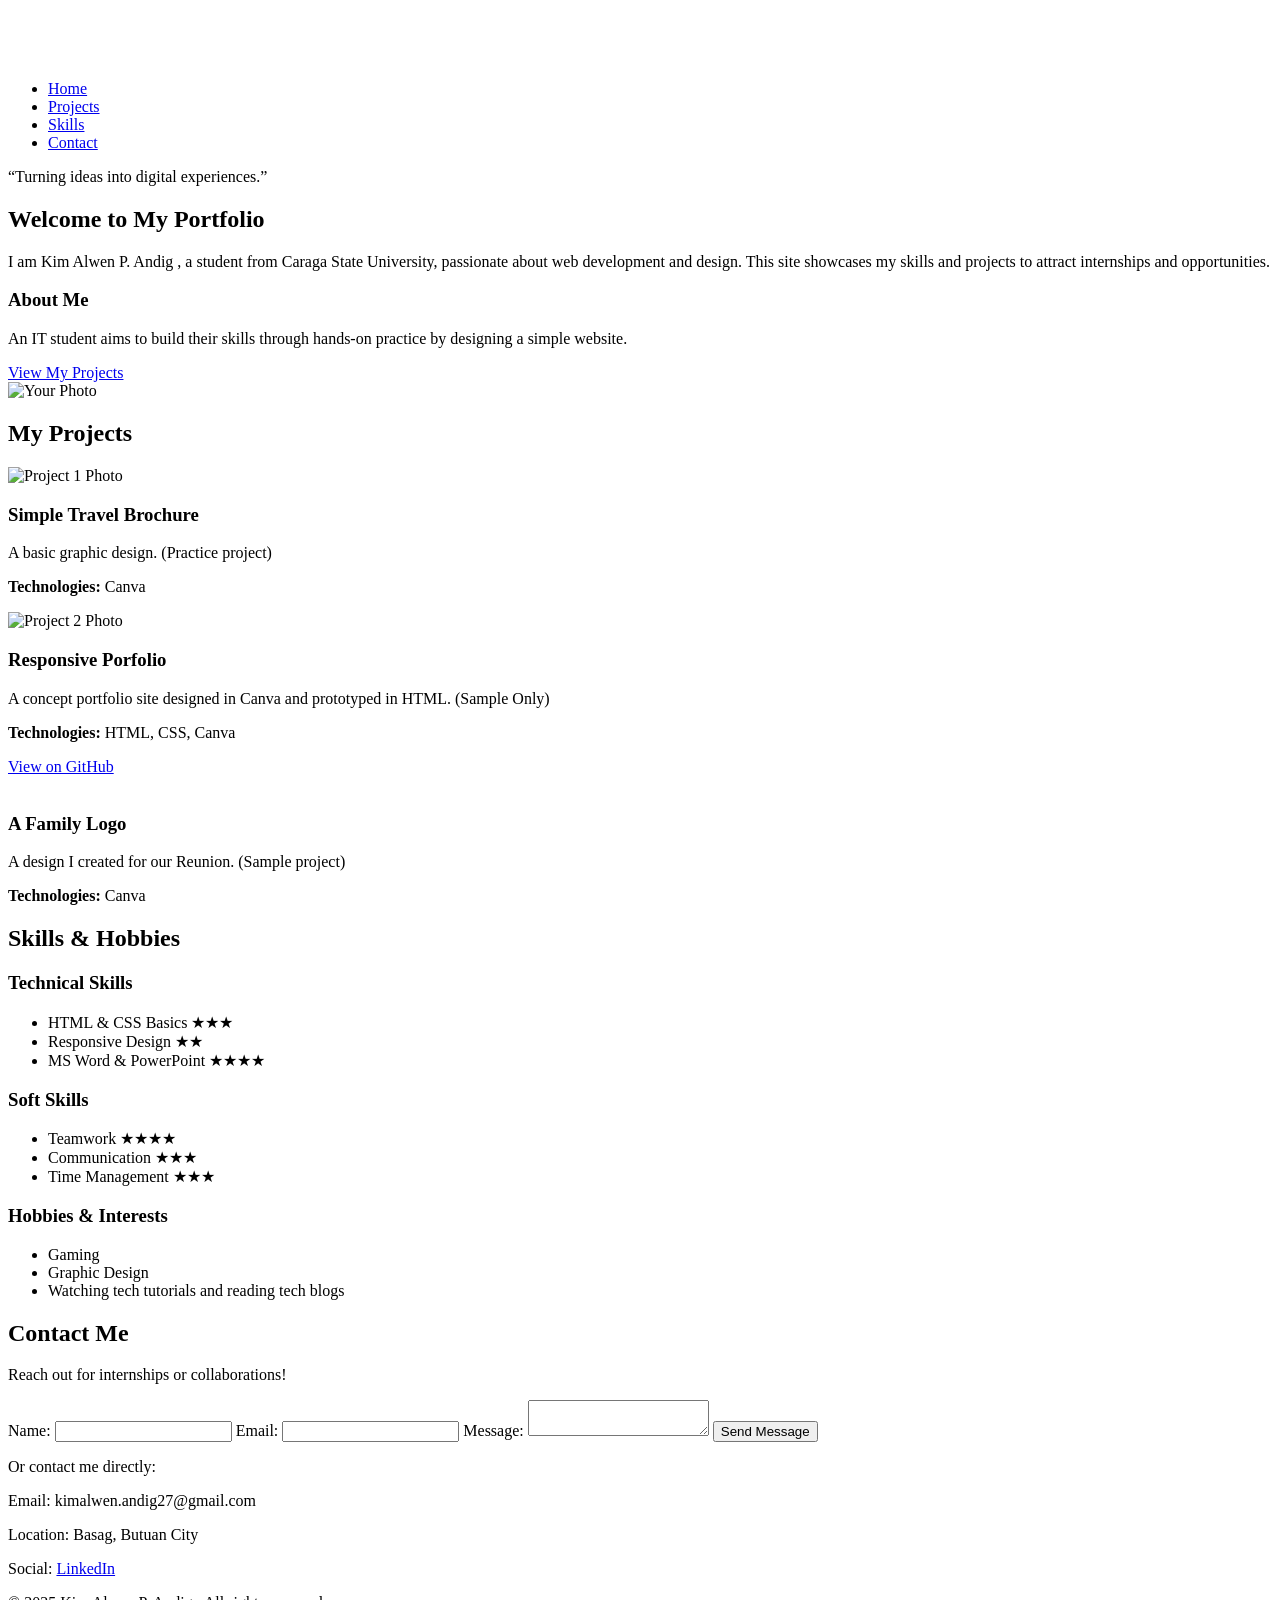
==== index.html @ 28f3d7a2 "Create index.html" ====
<!DOCTYPE html>
<html lang="en">
<head>
    <meta charset="UTF-8">
    <meta name="viewport" content="width=device-width, initial-scale=1.0">
    <title>Personal Portfolio</title>
    <link rel="stylesheet" href="style.css">
</head>
<body>
    <!-- Header with Logo and Navigation -->
    <header>
        <div class="header-container">
            <!-- Logo  -->
            <div class="logo">
                <h1><img src="image/logo.png" alt=""></h1> 
            </div>
            <!-- Navigation -->
            <nav>
                <ul>
                    <li><a href="#home">Home</a></li>
                    <li><a href="#projects">Projects</a></li>
                    <li><a href="#skills">Skills</a></li>
                    <li><a href="#contact">Contact</a></li>
                </ul>
            </nav>
        </div>
        <p id="slogan">“Turning ideas into digital experiences.”</p>
    </header>

    <!-- Main Content -->
    <main>

        <section id="home">
            <div class="home-container">

                <div class="home-left">
                    <h2>Welcome to My Portfolio</h2>
                    <p>I am Kim Alwen P. Andig , a student from Caraga State University, passionate about web development and design. This site showcases my skills and projects to attract internships and opportunities.</p>
                    <h3>About Me</h3>
                    <p>An IT student aims to build their skills through hands-on practice by designing a simple website.</p>
                    <a href="#projects" class="cta-button">View My Projects</a>
                </div>
              
                <div class="home-right">
                    <img src="image/0657c0e6-e1e8-48d4-8981-a4d3f17ed8d8.png" alt="Your Photo" id="your-photo">
                </div>
            </div>
        </section>

        <section id="projects">
            <h2>My Projects</h2>
            <div class="project-list">
                <div class="project">
                    <img src="image/Blue Modern Travel and Trip Raja Ampat Poster.png" alt="Project 1 Photo">
                    <h3>Simple Travel Brochure</h3>
                    <p>A basic graphic design. (Practice project)</p>
                    <p><strong>Technologies:</strong> Canva </p>
                </div>
                <div class="project">
                    <img src="https://picsum.photos/300/200?random=6" alt="Project 2 Photo">
                    <h3>Responsive Porfolio</h3>
                    <p>A concept portfolio site designed in Canva and prototyped in HTML. (Sample Only)</p>
                    <p><strong>Technologies:</strong> HTML, CSS, Canva</p>
                    <a href="https://github.com/example/blog" target="_blank">View on GitHub</a>

                </div>
                <div class="project">
                    <img src="image/t.png" alt="">
                    <h3>A Family Logo</h3>
                    <p>A design I created for our Reunion. (Sample project)</p>
                    <p><strong>Technologies:</strong> Canva</p>
                </div>
            </div>
        </section>

        <!-- Skills & Hobbies Section -->
        <section id="skills">
            <h2>Skills & Hobbies</h2>
            <div class="skills-container">
                <div class="skill-category">
                    <h3>Technical Skills</h3>
                    <ul>
                        <li>HTML & CSS Basics ★★★</li>
                        <li>Responsive Design ★★</li>
                        <li>MS Word & PowerPoint ★★★★</li>
                    </ul>
                </div>
                <div class="skill-category">
                    <h3>Soft Skills</h3>
                    <ul>
                        <li>Teamwork ★★★★</li>
                        <li>Communication ★★★</li>
                        <li>Time Management ★★★</li>
                    </ul>
                </div>
                <div class="skill-category">
                    <h3>Hobbies & Interests</h3>
                    <ul>
                        <li>Gaming</li>
                        <li>Graphic Design</li>
                        <li>Watching tech tutorials and reading tech blogs</li>
                    </ul>
                </div>
            </div>
        </section>

        <!-- Contact Section -->
        <section id="contact">
            <h2>Contact Me</h2>
            <p>Reach out for internships or collaborations!</p>
            <form action="#" method="post"> 
                <label for="name">Name:</label>
                <input type="text" id="name" name="name" required>
                <label for="email">Email:</label>
                <input type="email" id="email" name="email" required>
                <label for="message">Message:</label>
                <textarea id="message" name="message" required></textarea>
                <button type="submit">Send Message</button>
            </form>
            <p>Or contact me directly:</p>
            <p>Email: kimalwen.andig27@gmail.com</p>
            <p>Location: Basag, Butuan City</p>
            <p>Social: <a href="https://linkedin.com/in/Kim Alwen Andig" target="_blank">LinkedIn</a></p>
        </section>
    </main>

    <!-- Footer -->
    <footer>
        <p>&copy; 2025 Kim Alwen P. Andig . All rights reserved.</p>
    </footer>
</body>
</html>
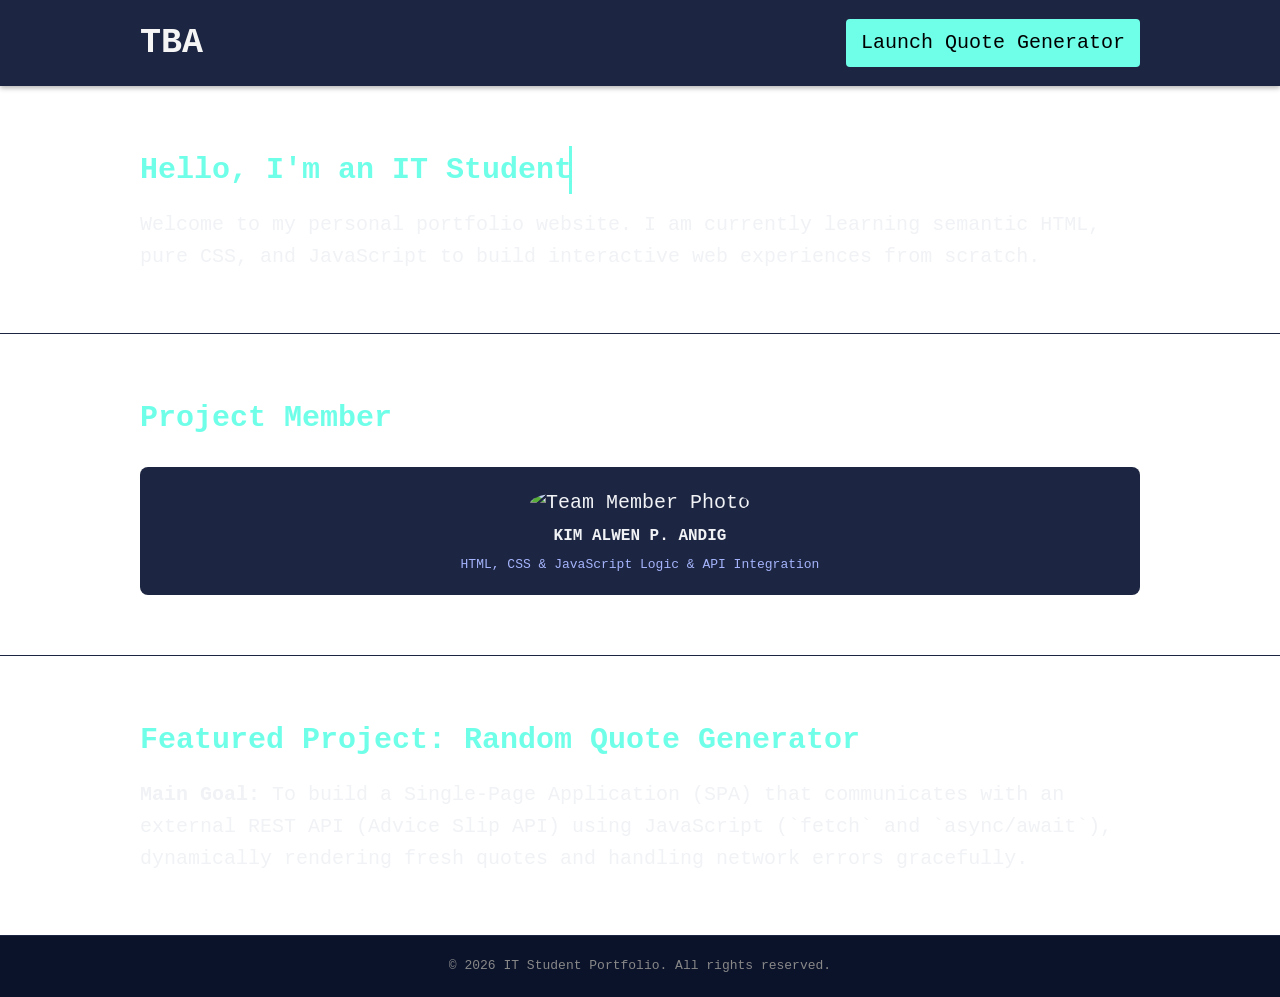
==== commit 62d7a9f4: "Add files via upload" ====
--- a/index.html
+++ b/index.html
@@ -1,132 +1,54 @@
-<!DOCTYPE html>
-<html lang="en">
-<head>
-    <meta charset="UTF-8">
-    <meta name="viewport" content="width=device-width, initial-scale=1.0">
-    <title>Personal Portfolio</title>
-    <link rel="stylesheet" href="style.css">
-</head>
-<body>
-    <!-- Header with Logo and Navigation -->
-    <header>
-        <div class="header-container">
-            <!-- Logo  -->
-            <div class="logo">
-                <h1><img src="image/logo.png" alt=""></h1> 
-            </div>
-            <!-- Navigation -->
-            <nav>
-                <ul>
-                    <li><a href="#home">Home</a></li>
-                    <li><a href="#projects">Projects</a></li>
-                    <li><a href="#skills">Skills</a></li>
-                    <li><a href="#contact">Contact</a></li>
-                </ul>
-            </nav>
-        </div>
-        <p id="slogan">“Turning ideas into digital experiences.”</p>
-    </header>
-
-    <!-- Main Content -->
-    <main>
-
-        <section id="home">
-            <div class="home-container">
-
-                <div class="home-left">
-                    <h2>Welcome to My Portfolio</h2>
-                    <p>I am Kim Alwen P. Andig , a student from Caraga State University, passionate about web development and design. This site showcases my skills and projects to attract internships and opportunities.</p>
-                    <h3>About Me</h3>
-                    <p>An IT student aims to build their skills through hands-on practice by designing a simple website.</p>
-                    <a href="#projects" class="cta-button">View My Projects</a>
-                </div>
-              
-                <div class="home-right">
-                    <img src="image/0657c0e6-e1e8-48d4-8981-a4d3f17ed8d8.png" alt="Your Photo" id="your-photo">
-                </div>
-            </div>
-        </section>
-
-        <section id="projects">
-            <h2>My Projects</h2>
-            <div class="project-list">
-                <div class="project">
-                    <img src="image/Blue Modern Travel and Trip Raja Ampat Poster.png" alt="Project 1 Photo">
-                    <h3>Simple Travel Brochure</h3>
-                    <p>A basic graphic design. (Practice project)</p>
-                    <p><strong>Technologies:</strong> Canva </p>
-                </div>
-                <div class="project">
-                    <img src="https://picsum.photos/300/200?random=6" alt="Project 2 Photo">
-                    <h3>Responsive Porfolio</h3>
-                    <p>A concept portfolio site designed in Canva and prototyped in HTML. (Sample Only)</p>
-                    <p><strong>Technologies:</strong> HTML, CSS, Canva</p>
-                    <a href="https://github.com/example/blog" target="_blank">View on GitHub</a>
-
-                </div>
-                <div class="project">
-                    <img src="image/t.png" alt="">
-                    <h3>A Family Logo</h3>
-                    <p>A design I created for our Reunion. (Sample project)</p>
-                    <p><strong>Technologies:</strong> Canva</p>
-                </div>
-            </div>
-        </section>
-
-        <!-- Skills & Hobbies Section -->
-        <section id="skills">
-            <h2>Skills & Hobbies</h2>
-            <div class="skills-container">
-                <div class="skill-category">
-                    <h3>Technical Skills</h3>
-                    <ul>
-                        <li>HTML & CSS Basics ★★★</li>
-                        <li>Responsive Design ★★</li>
-                        <li>MS Word & PowerPoint ★★★★</li>
-                    </ul>
-                </div>
-                <div class="skill-category">
-                    <h3>Soft Skills</h3>
-                    <ul>
-                        <li>Teamwork ★★★★</li>
-                        <li>Communication ★★★</li>
-                        <li>Time Management ★★★</li>
-                    </ul>
-                </div>
-                <div class="skill-category">
-                    <h3>Hobbies & Interests</h3>
-                    <ul>
-                        <li>Gaming</li>
-                        <li>Graphic Design</li>
-                        <li>Watching tech tutorials and reading tech blogs</li>
-                    </ul>
-                </div>
-            </div>
-        </section>
-
-        <!-- Contact Section -->
-        <section id="contact">
-            <h2>Contact Me</h2>
-            <p>Reach out for internships or collaborations!</p>
-            <form action="#" method="post"> 
-                <label for="name">Name:</label>
-                <input type="text" id="name" name="name" required>
-                <label for="email">Email:</label>
-                <input type="email" id="email" name="email" required>
-                <label for="message">Message:</label>
-                <textarea id="message" name="message" required></textarea>
-                <button type="submit">Send Message</button>
-            </form>
-            <p>Or contact me directly:</p>
-            <p>Email: kimalwen.andig27@gmail.com</p>
-            <p>Location: Basag, Butuan City</p>
-            <p>Social: <a href="https://linkedin.com/in/Kim Alwen Andig" target="_blank">LinkedIn</a></p>
-        </section>
-    </main>
-
-    <!-- Footer -->
-    <footer>
-        <p>&copy; 2025 Kim Alwen P. Andig . All rights reserved.</p>
-    </footer>
-</body>
-</html>
+<!DOCTYPE html>
+<html lang="en">
+<head>
+    <meta charset="UTF-8">
+    <meta name="viewport" content="width=device-width, initial-scale=1.0">
+    <title>My Website</title>
+    <link rel="stylesheet" href="style.css">
+</head>
+<body>
+    <!--Header-->
+    <header class="site-header">
+        <nav class="navbar">
+            <h1 class="logo">TBA</h1>
+            <a href="app.html" class="btn-nav">Launch Quote Generator</a>
+        </nav>
+    </header>
+
+    <main>
+        <section id="about" class="section intro-section">
+            <div class="container">
+                <h2>Hello, I'm an IT Student</h2>
+                <p>Welcome to my personal portfolio website. I am currently learning semantic HTML,
+                   pure CSS, and JavaScript to build interactive web experiences from scratch.</p>
+            </div>
+        </section>
+        <section id="team" class="section team-section">
+            <div class="container">
+                <h2>Project Member</h2>
+                <div class="team-grid">
+                    <div class="team-card">
+                        <img src="photo.png" alt="Team Member Photo">
+                        <h3>KIM ALWEN P. ANDIG</h3>
+                        <p class="role">HTML, CSS & JavaScript Logic & API Integration </p>
+                    </div>
+                </div>
+            </div>
+        </section>
+        <section id="project" class="section project-desc-section">
+            <div class="container">
+                <h2>Featured Project: Random Quote Generator</h2>
+                <p><strong>Main Goal:</strong> To build a Single-Page Application (SPA) that communicates with an external REST API (Advice Slip API) using JavaScript (`fetch` and `async/await`), dynamically rendering fresh quotes and handling network errors gracefully.</p>
+                <div class="cta-container">
+                </div>
+            </div>
+        </section> 
+    </main>
+
+    <!--FOOTER-->
+    <footer class="site-footer">
+        <p>&copy; 2026 IT Student Portfolio. All rights reserved.</p>
+    </footer>
+
+</body>
+</html>
--- a/style.css
+++ b/style.css
@@ -0,0 +1,259 @@
+* {
+    margin: 0;
+    padding: 0;
+    box-sizing: border-box;
+}
+
+body {
+    font-family: 'Courier New', monospace;
+    background: url('bckgrnd.png.png') no-repeat;
+    color: #f0f2f5;
+    line-height: 1.6;
+    scroll-behavior: smooth;
+    align-items: center;
+    font-size: 20px;
+    background-size: cover;
+}
+
+.container {
+    width: 90%;
+    max-width: 1000px;
+    margin: 0 auto;
+}
+
+/* NAVIGATION */
+.site-header {
+    background-color: #1c2541;
+    position: sticky;
+    top: 0;
+    z-index: 100;
+    box-shadow: 0 2px 5px rgba(0,0,0,0.3);
+}
+.site-header:hover{
+    color: whitesmoke;
+    transform: .3s;
+}
+.navbar {
+    display: flex;
+    justify-content: space-between;
+    align-items: center;
+    width: 90%;
+    max-width: 1000px;
+    margin: 0 auto;
+    padding: 15px 0;
+}
+
+.logo {
+    font-size: 35px;
+    color: whitesmoke;
+}
+
+.btn-nav {
+    background-color: #6fffe9;
+    padding: 8px 15px;
+    border-radius: 4px;
+    color: black;
+    text-decoration: none;
+}
+.btn-nav:hover{
+    background-color: #ffffff;
+    transform: translateY(-2px);
+    box-shadow: 0 4px 12px rgba(111, 255, 233, 0.4);
+}
+
+/* Portfolio */
+.section {
+    padding: 60px 0;
+    border-bottom: 1px solid #1c2541;
+}
+
+.intro-section h2, .project-desc-section h2, .team-section h2 {
+    margin-bottom: 15px;
+    color: #6fffe9;
+     
+}
+
+.intro-section h2{
+    font-family: 'Courier New', monospace; 
+    width: 24ch;                            
+    white-space: nowrap;
+    overflow: hidden;
+    border-right: 3px solid #6fffe9;        
+    margin-bottom: 15px;
+    color: #6fffe9;
+
+    animation:
+        typing 3s steps(24) 0.5s both,
+        blink 0.7s step-end infinite;
+}
+@keyframes typing {
+    from { width: 0; }
+    to   { width: 24ch; }
+}
+
+@keyframes blink {
+    from, to { border-color: transparent; }
+    50%      { border-color: #6fffe9; }
+}
+
+.project-desc-section p {
+    margin-bottom: 0px;
+}
+
+/* TEAM card */
+.team-grid {
+    display: grid;
+    grid-template-columns: repeat(auto-fit, minmax(220px, 1fr));
+    gap: 20px;
+    margin-top: 25px;
+}
+
+.team-card {
+    background-color: #1c2541;
+    padding: 20px;
+    border-radius: 8px;
+    text-align: center;
+}
+
+.team-card img {
+    width: 250px;
+    height:250px;
+    border-radius: 50%;
+    object-fit: fill;
+    margin-bottom: 5px;
+    border: px solid #6fffe9;
+}
+
+.team-card h3 {
+    font-size: 16px;
+    margin-bottom: 5px;
+}
+
+.team-card .role {
+    font-size: 13px;
+    color: #a5b4fc;
+}
+
+/* app main */
+.app-main {
+    display: flex;
+    justify-content: center;  
+    align-items: center;       
+    min-height: calc(100vh - 80px);
+    padding: 20px;
+}
+
+.nav-links{
+    background-color: #6fffe9;
+    padding: 8px 15px;
+    border-radius: 4px;
+    color: black;
+    text-decoration: none;
+}
+.nav-links a{
+    text-decoration: none;
+}
+
+.nav-links:hover{
+    background-color: #ffffff;
+    transform: translateY(-2px);
+    box-shadow: 0 4px 12px rgba(111, 255, 233, 0.4);
+}
+
+.quote-box {
+    background-color: #1c259e;
+    color: #7c7979;
+    width: 100%;
+    max-width: 550px;
+    padding: 50px;
+    border-radius: 8px;
+    box-shadow: 0 4px 15px rgba(219, 218, 218, 0.3);
+    text-align: center;
+    margin: 0 auto; 
+}
+
+.quote-box h2 {
+    margin-bottom: 20px;
+    color: #fffdfd;
+    
+}
+
+.quote {
+    font-family: 'Dancing Script', cursive;
+    font-size: 28px;
+    font-style: normal;
+}
+
+.author {
+    font-family: 'Courier New', monospace;
+    font-size: 14px;
+    letter-spacing: 1px;
+    color: #6fffe9;          
+    margin-bottom: 25px;
+}
+
+/* user input */
+.input-container {
+    margin-bottom: 15px;
+}
+
+#userInput {
+    width: 100%;
+    padding: 10px 12px;
+    font-size: 14px;
+    border: 1px solid #ccc;
+    border-radius: 4px;
+    outline: none;
+    transition: border-color 0.3s;
+}
+
+#userInput:focus {
+    border-color: #4361ee;
+}
+
+/* BUTTONS */
+button {
+    font-family: 'Courier New', monospace;  /* buttons don't inherit the page font by default */
+    font-size: 16px;
+    font-weight: bold;
+    letter-spacing: 1px;
+    background-color: #6fffe9;
+    color: #0b132b;
+    border: none;
+    padding: 12px 28px;
+    border-radius: 6px;
+    cursor: pointer;
+    transition: transform 0.2s, background-color 0.2s, box-shadow 0.2s;
+}
+
+button:hover {
+    background-color: #ffffff;
+    transform: translateY(-2px);
+    box-shadow: 0 4px 12px rgba(111, 255, 233, 0.4);
+}
+
+.btn-primary {
+    display: inline-block;
+    background-color: #4361ee;
+    color: white;
+    padding: 10px 20px;
+    border-radius: 4px;
+    text-decoration: none;
+    font-size: 14px;
+}
+
+/* ERROR MESSAGE */
+.error-text {
+    color: #dc3545;
+    font-size: 13px;
+    margin-top: 15px;
+}
+
+/* FOOTER */
+.site-footer {
+    text-align: center;
+    padding: 20px;
+    background-color: #0b132b;
+    color: #888;
+    font-size: 13px;
+}
